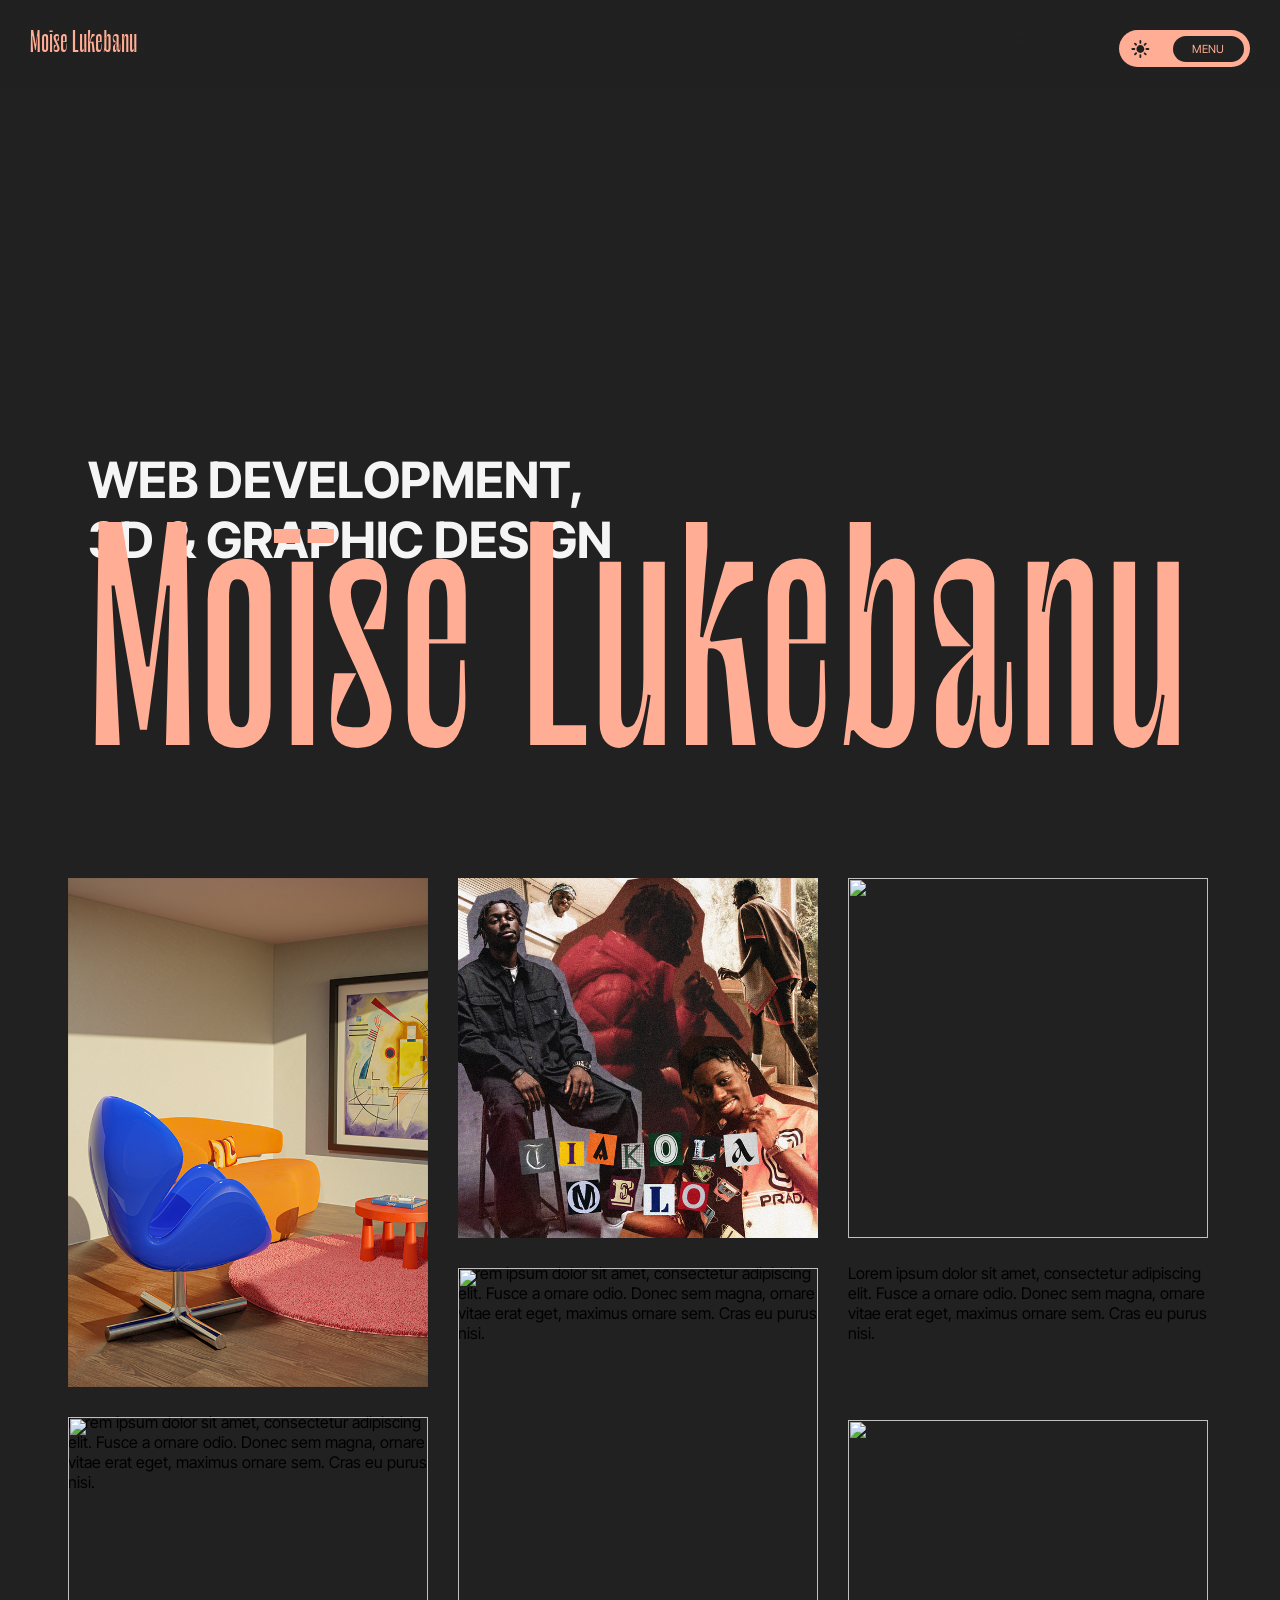
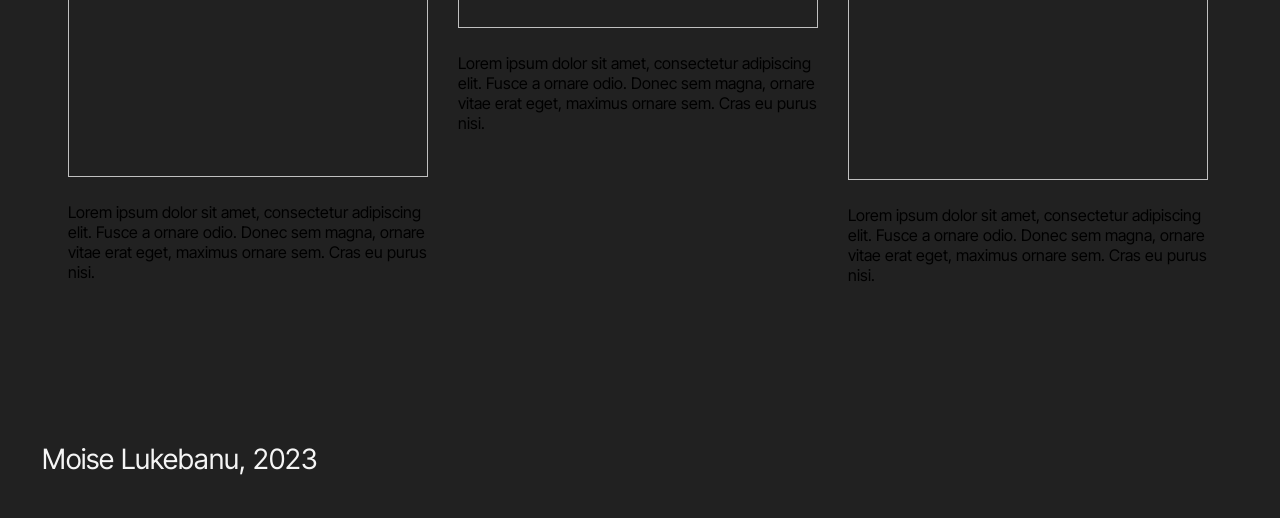
==== index/index.html @ b39771c2 "v0.1.1 file problems" ====
<html !DOCTYPE>
<html>
    <head>
        <meta charset="utf-8">
        <meta name="viewport" content="width=device-width, initial-scale=1.0">
        
        <title> </title>
        
        <link rel="preconnect" href="https://fonts.googleapis.com">
        <link rel="preconnect" href="https://fonts.gstatic.com" crossorigin>
        <link href="https://fonts.googleapis.com/css2?family=Inter+Tight:ital,wght@0,300;0,400;0,500;0,600;0,700;0,800;1,400&display=swap" rel="stylesheet">

        <link rel="stylesheet" href="index.css">
        
    </head>

    <body>
        <div class="compteur-container">
            <div class="compteur-overflow">
                <div class="compteur">100<span class="compteur-pourcent">%</span></div>
            </div>
        <div class="line"></div>
        </div>
        <div class="main">
            <nav class="nav" id="nav">
                <div class="left-nav"> 
                    <div class="name-nav"> Moise Lukebanu </div>
                </div>  
            </nav>
                
            <div class="block-menu">
                <div class="block-menu-top">           
                    <div class="toggle-mode">
                        <svg xmlns="http://www.w3.org/2000/svg" viewBox="0 96 960 960"><path d="M480 776q-83 0-141.5-58.5T280 576q0-83 58.5-141.5T480 376q83 0 141.5 58.5T680 576q0 83-58.5 141.5T480 776ZM70 623q-19.75 0-33.375-13.675Q23 595.649 23 575.825 23 556 36.625 542.5 50.25 529 70 529h100q19.75 0 33.375 13.675Q217 556.351 217 576.175 217 596 203.375 609.5 189.75 623 170 623H70Zm720 0q-19.75 0-33.375-13.675Q743 595.649 743 575.825 743 556 756.625 542.5 770.25 529 790 529h100q19.75 0 33.375 13.675Q937 556.351 937 576.175 937 596 923.375 609.5 909.75 623 890 623H790ZM479.825 313Q460 313 446.5 299.375 433 285.75 433 266V166q0-19.75 13.675-33.375Q460.351 119 480.175 119 500 119 513.5 132.625 527 146.25 527 166v100q0 19.75-13.675 33.375Q499.649 313 479.825 313Zm0 720q-19.825 0-33.325-13.62Q433 1005.75 433 986V886q0-19.75 13.675-33.375Q460.351 839 480.175 839 500 839 513.5 852.625 527 866.25 527 886v100q0 19.75-13.675 33.38-13.676 13.62-33.5 13.62ZM228 391l-57-56q-14-14-13.629-33.603.37-19.604 13.526-34.5 13.896-13.897 33-13.897Q223 253 238 267l57 57q13 14 13 33t-13 32.5Q281 403 261.5 404T228 391Zm494 494-57-57q-13-14-13-32.875T665.5 762q13.5-14 33-14t33.5 14l57 55q14 14 13.629 33.603-.37 19.604-13.526 34.5-13.896 13.897-33 13.897Q737 899 722 885Zm-56-494q-14-14-14-33.5t14-33.5l55-57q14-14 33.603-13.629 19.604.37 34.5 13.526 13.897 13.896 13.897 33Q803 319 789 334l-57 57q-13 13-32.364 13-19.363 0-33.636-13ZM170.897 885.103Q157 871.207 157 852.103 157 833 171 818l57-57q13.8-14 32.4-14 18.6 0 33.209 14Q308 775 308 794.5T294 828l-55 57q-14 14-33.603 13.629-19.604-.37-34.5-13.526Z"/></svg>
                    </div>
                    <button class="menu">MENU</button>                  
                </div>
                    <div class="category">
                        <div class="category-overflow">
                            <div class="category-name first">
                                <svg xmlns="http://www.w3.org/2000/svg" height="48" viewBox="0 96 960 960" width="48"><path d="m599.761 861.978-47.979-47.739 203.935-204.174H75.935v-68.13h679.782L551.782 337.522l47.979-47.74L885.739 576 599.761 861.978Z"/></svg> Works
                            </div>
                        </div>
                        <div class="social">
                            <div class="category-overflow">
                                <div class="category-name second">
                                    <svg xmlns="http://www.w3.org/2000/svg" height="48" viewBox="0 96 960 960" width="48"><path d="m599.761 861.978-47.979-47.739 203.935-204.174H75.935v-68.13h679.782L551.782 337.522l47.979-47.74L885.739 576 599.761 861.978Z"/></svg> moiselkbn@gmail.com
                                </div>
                            </div>

                            <div class="category-overflow">
                                <div class="category-name third">
                                    <svg xmlns="http://www.w3.org/2000/svg" height="48" viewBox="0 96 960 960" width="48"><path d="m599.761 861.978-47.979-47.739 203.935-204.174H75.935v-68.13h679.782L551.782 337.522l47.979-47.74L885.739 576 599.761 861.978Z"/></svg> Instagram
                                </div>
                            </div>

                            <div class="category-overflow">
                                <div class="category-name fourth">
                                    <svg xmlns="http://www.w3.org/2000/svg" height="48" viewBox="0 96 960 960" width="48"><path d="m599.761 861.978-47.979-47.739 203.935-204.174H75.935v-68.13h679.782L551.782 337.522l47.979-47.74L885.739 576 599.761 861.978Z"/></svg> Behance
                                </div>
                            </div>
                        </div>

                        <div class="language">
                            <div class="category-overflow">
                                <div class="category-name fifth">
                                    <svg xmlns="http://www.w3.org/2000/svg" height="48" viewBox="0 96 960 960" width="48"><path d="m599.761 861.978-47.979-47.739 203.935-204.174H75.935v-68.13h679.782L551.782 337.522l47.979-47.74L885.739 576 599.761 861.978Z"/></svg> Français
                                </div>
                            </div>
                        </div>
                    </div> 
            </div>
            <header>
                <h2>web development,<br>3d & graphic design</h2>
                <h1>Moïse Lukebanu</h1>
            </header>

            <div class="work-section">
                <div class="work-column-1">
                    <div class="interieur-section">
                        <div class="work-overflow">
                            <img class="work" src="INTERIEUR_01_FINAL.png">
                        </div>
                        <div class="category-section">
                            <div class="category-work">3D</div>
                        </div>
                        <div class="desc-section" id="desc">
                            <div class="text">
                                Lorem ipsum dolor sit amet, 
                                consectetur adipiscing elit. Fusce a 
                                ornare odio. Donec sem magna, ornare 
                                vitae erat eget, maximus ornare sem. 
                                Cras eu purus nisi.</div>
                        </div>
                        <div class="work-title">Les Interieurs</div>
                    </div>

                    <div class="love-section">
                        <div class="work-overflow">
                            <img class="work" src="LA RENCONTRE.png">
                        </div>
                        <div class="category-section">
                            <div class="category-work">graphic design & 3d</div>
                        </div>
                        <div class="desc-section">
                            <div class="text">
                            Lorem ipsum dolor sit amet, 
                            consectetur adipiscing elit. Fusce a 
                            ornare odio. Donec sem magna, ornare 
                            vitae erat eget, maximus ornare sem. 
                            Cras eu purus nisi.</div>
                        </div>
                        <div class="work-title">L'amour, la Mort</div>
                    </div>
                </div>
                <div class="work-column-2">
                    <div class="melo-section">
                        <div class="work-overflow">
                            <img class="work" src="TIAKOCOVER.jpg">
                        </div>
                        <div class="category-section">
                            <div class="category-work">graphic design</div>
                        </div>
                        <div class="desc-section">
                            <div class="text">
                            Lorem ipsum dolor sit amet, 
                            consectetur adipiscing elit. Fusce a 
                            ornare odio. Donec sem magna, ornare 
                            vitae erat eget, maximus ornare sem. 
                            Cras eu purus nisi.</div>
                        </div>
                        <div class="work-title">Tiakola</div>
                    </div>

                    <div class="porsche-section">
                        <div class="work-overflow">
                            <img class="work" src="porsche.png">
                        </div>
                        <div class="category-section">
                            <div class="category-work">graphic design & 3d</div>
                        </div>
                        <div class="desc-section">
                            <div class="text">
                            Lorem ipsum dolor sit amet, 
                            consectetur adipiscing elit. Fusce a 
                            ornare odio. Donec sem magna, ornare 
                            vitae erat eget, maximus ornare sem. 
                            Cras eu purus nisi.</div>
                        </div>
                        <div class="work-title">Porsche 911</div>
                    </div>
                </div>
                <div class="work-column-3">
                    <div class="stamina-section">
                        <div class="work-overflow">
                            <img class="work" src="stamina.png">
                        </div>
                        <div class="category-section">
                            <div class="category-work">graphic design & 3d</div>
                        </div>
                        <div class="desc-section">
                            <div class="text">
                            Lorem ipsum dolor sit amet, 
                            consectetur adipiscing elit. Fusce a 
                            ornare odio. Donec sem magna, ornare 
                            vitae erat eget, maximus ornare sem. 
                            Cras eu purus nisi.</div>
                        </div>
                        <div class="work-title">Stamina</div>
                    </div>

                    <div class="breakfast-section">
                        <div class="work-overflow">
                            <img class="work" src="the-breakfast.gif">
                        </div>
                        <div class="category-section">
                            <div class="category-work">2D animation</div>
                        </div>
                        <div class="desc-section">
                            <div class="text">
                            Lorem ipsum dolor sit amet, 
                            consectetur adipiscing elit. Fusce a 
                            ornare odio. Donec sem magna, ornare 
                            vitae erat eget, maximus ornare sem. 
                            Cras eu purus nisi.</div>
                        </div>
                        <div class="work-title">The Breakfast</div>
                    </div>
                </div>
            </div>

            <div class="name">Moise Lukebanu, 2023</div>
            
        </div>  
        <script src="index.js"></script>
    </body>
</html>
---- index/index.css ----
@font-face {
    font-family: "Le Murmure";
    src: url(/le-murmure.ttf);
}

/* COULEURS

ROSE: #FFAD94
NOIR-GRIS: #212121
BLANC: #F5F5F5 */

/* INTER TIGHT
	font-family: 'Inter Tight', sans-serif; */

img.work {
    width: 29.167vw;
    transition: .3s}

.interieur-section, .melo-section, .stamina-section, .love-section, .porsche-section, .breakfast-section {width: 560px}

body {
    background-color: #212121;
    margin: 0;
    padding: 0;
    font-family: 'Inter Tight', sans-serif;}

.main {
    position: absolute;
    top: 0px;
    left: 0px;
    z-index: 1;

}

.compteur-container {
    height: 100vh;
    width: 100vw;
    position: absolute;
    background-color: #212121;
    top: -100vh; /* PARAMETRE POUR MONTER LE COMPTEUR */
    z-index: 2;
    display:none
}
.compteur {
    font-size: 200px;
    color: #FFAD94;
    font-family: "Le Murmure";
    position: relative;
    top: 20px
}

.compteur-pourcent {font-size: 100px}

.line {
    left: 0px;
    height: 25px;
    background-color: #FFAD94;
    width: 100vw;
    position: absolute;
    top: calc( 100vh - 25px)
}

.compteur-overflow {
    height: 240px;
    overflow:hidden;
    position: absolute;
    left: 1640px;
    top: 780px
}

nav {
    width: calc(100vw - 60px);
    padding: 30px;
    position: fixed;
    background: linear-gradient(180deg, rgba(33,33,33,1) 0%, rgba(255,255,255,0) 100%);
    display: flex;
    justify-content: space-between;
    z-index: 1;}



.name-nav {
    color:#FFAD94;
    font-family: "Le Murmure";
    font-size: 2.083vw
}

.menu {
    font-size: 16px;
    width: 5.729vw;
    height: 40px;
    border: none;
    border-radius: 32px;
    padding: 10px 30px;
    background-color: #212121;
    color: #FFAD94}

.toggle-mode svg {
    width: 32px;
    height: 32px;
    fill: #212121;
    transition: fill .2s}

.block-menu.active {
    width: 25vw;
    height: 16.875vw;
    background-color: #FFAD94;
    position: fixed;
    left: calc(100vw - 25vw - 30px);
    top: 30px;


}

.block-menu {
    width: 11.458vw;
    height: 64px;
    border-radius: 22px;
    left: calc(100vw - 30px - 11.458vw);
    top: 30px;
    background-color: #FFAD94;
    position: fixed;
    transition : .5s cubic-bezier(0.69, 0, 0.25, 1);
    z-index: 2
}
.block-menu-top{
    padding: 12px;
    float:right;
    display: flex;
    width: 185px;
    justify-content: space-between;
    align-items: center;
}

.category {
    font-size: 1.771vw;
    padding: 40px 40px 40px 30px;
    width: 22.396vw;
    z-index: 2;
    width: 0
}

.category.active {width:22.396vw}

.desc-section {display: none}

.category-name.active {
    display: flex;
    align-items: center;
    position: relative;
    left: -40px;
    transform: translateY(-40px);
}

.desc-section {display: contents; height: 200px}
.category-name {
    position:relative;
    transition: transform .8s cubic-bezier(0.215, 0.61, 0.355, 1) .5s;
    top: 40px
    }

.category-name svg {
    width: 32px;
    height: 32px;
    margin-right: 20px
}

.social {
    margin: 20px 0
}

.category-overflow {overflow:hidden}

.toggle-mode svg:hover {fill: #F5F5F5}

.category-name:hover {
    left: 40px;
    transition: .5s cubic-bezier(0.215, 0.61, 0.355, 1) 0s;
}

h2 {
    font-size: 4.167vw;
    text-transform: uppercase;
    color:#F5F5F5;
    margin: 0px
}

h1 {
    font-size: 22.65vw;
    font-family: "Le Murmure";
    margin: 0px;
    position: relative;
    top: -55px;
    color:#FFAD94;
    z-index: 1
}

header {
    margin: calc(100vh - 710px) 88px 0px;
    display: flex;
    flex-direction: column;
    z-index: 0;
    position: relative}

.work-section {
    display: grid;
    grid-template-columns: repeat(3, 29.167vw);
    grid-column-gap: 36px;
    grid-row-gap: 36px;
    width: 91.406vw;
    margin:auto auto 50px auto

}

.interieur-section, .melo-section, .stamina-section, .love-section, .porsche-section, .breakfast-section {
    margin-bottom: 36px;

}

.interieur-section, .porsche-section {height: 41.250vw }
.melo-section {height: 29.167vw}
.stamina-section {height: 41.563vw}
.love-section {height: 44.115vw}
.breakfast-section {height: 16.406vw}

.category-section.hover {
    position: relative;
    top : -130px;
    left: 30px;
    padding: 4px 16px;
    width: fit-content;
    background-color: #F5F5F5;
    border-radius: 32px;
    opacity: 1

}

.category-section {
    opacity: 0;
    transition: .3s;
    position: relative;
    top : -130px;
    left: 30px;
    padding: 4px 16px;
    width: fit-content;
    background-color: #F5F5F5;
    border-radius: 32px;
}

.category-work {
    font-size: 14px;
    text-transform: uppercase;
    font-weight: 600
}

.work-title {
    font-size: 82px;
    font-family: "Le Murmure";
    color: #FFAD94;;
    position: relative;
    top: -141px;
    left: 30px;
    opacity: 0;
    transition: .3s
}

.work-title.hover {
    opacity: 1
}

.work-overflow {
    overflow:hidden;
    width: 29.167vw}

img.work.hover {
    filter: brightness(50%);
    transform: scale(1.02);}

button.cta {
    margin-top: 267px;
    margin: auto
}

.name {
    font-size: 28px;
    margin: 42px;
    color:#F5F5F5
}
@media screen and (min-width: 1280px) and (max-width: 1365px){

    h1 {font-size: 275px}

    h2 {font-size: 50px}

    header {margin: calc(100vh - 450px) 88px 0px;}

    img.work {width: 360px}

    .work-overflow {width: 360px}

    .interieur-section, .melo-section, .stamina-section, .love-section, .porsche-section, .breakfast-section{
        width: 360px;
        margin-bottom: 30px
    }

    .work-column-1, .work-column-2, .work-column-3 {width: 360px}

    .work-section {
        grid-template-columns: repeat(3, 360px);
        grid-column-gap: 30px;
        width: 1142px}

    .interieur-section, .porsche-section {height: 509.275px }
    .melo-section {height: 360px}
    .stamina-section {height: 512.4px}
    .love-section {height: 545.035px}
    .breakfast-section {height: 202.4px}

    .block-menu {
        width: 131.175px;
        height: 2.928vw;
        left: calc(100vw - 10.249vw - 30px);
    }
    .block-menu-top {
        width: calc(10.249vw - 18px);
        height: 2.928vw;
        padding: 0px 6px 0px 12px
    }

    button.menu {
        height: 2.050vw;
        padding: 0;
        width: 5.564vw;
        font-family: 'Inter Tight', sans-serif;
        font-size: 0.878vw
    }

    .toggle-mode svg {
        width: 1.464vw
    }

    .block-menu.active {height: 20.313vw}

    .category {padding: 50px 20px 30px 30px}

    .social {
        margin: 15px 0;
    }

    .category-name:hover {
        left: 10px;}

    .category-name svg {
        width: 20px
    }
}

@media screen and (min-width: 1366px) and (max-width: 1919px){

    .block-menu {
        width: 10.249vw;
        height: 2.928vw;
        left: calc(100vw - 10.249vw - 30px);
    }
    .block-menu-top {
        width: calc(10.249vw - 18px);
        height: 2.928vw;
        padding: 0px 6px 0px 12px
    }

    button.menu {
        height: 2.050vw;
        padding: 0;
        width: 5.564vw;
        font-family: 'Inter Tight', sans-serif;
        font-size: 0.878vw
    }

    .toggle-mode svg {
        width: 1.464vw
    }

    .work-section {
        grid-template-columns: repeat(3, 27.818vw);
        grid-column-gap: 2.196vw;
        width: 87.921vw}

    .interieur-section, .melo-section, .stamina-section, .love-section, .porsche-section, .breakfast-section {
        width: 27.818vw;
        margin-bottom: 2.196vw
    }

    .work-overflow {width: 27.818vw}

    img.work {width: 27.818vw}

    .interieur-section, .porsche-section {height: 39.354vw }
    .melo-section {height: 27.818vw}
    .stamina-section {height: 39.590vw}
    .love-section {height: 42.116vw}
    .breakfast-section {height: 15.643vw}

    h2 {font-size: 4.026vw}

    h1 {font-size: 21.669vw}

    header {
        margin-top: 41.015625vh;
        height: 35.871vw;
        margin-top: calc(100vh - 35.139vw)}

    .work-title {
        font-size: 4.026vw;
        top: -100px;
        left: 25px}

    .category-work {font-size: 10px}

    .category-section.hover, .category-section {
        padding: 2px 8px;
        top: -95px;
        left: 25px}

    .block-menu.active {
        width: 26.354vw;
        height: 19.107vw;
        left: calc(100vw - 26.354vw - 30px);
    }
    
    .category {
        
        padding: 3.660vw 2.196vw 2vw 1.830vw;
        font-size: 1.903vw;

    }

    .social {margin: 0.878vw 0}

    .category-name svg {
        width: 1.611vw
    }

    .category-name:hover {left: 10px}
}

@media screen and (min-width: 300px) and (max-width: 400px) {
    
    .name-nav {font-size: 25px}

    nav {
        height: 85px;
        padding: 12px;
        width: calc(100vw - 24px)
    }

    .block-menu {
        height: 32px;
        width: 120px;
        left: calc(100vw - 16px - 120px);
        top: 16px
    }

    .block-menu-top{
        height: calc(32px - 8px);
        width: calc(120px - 16px);
        left: calc(100vw - 16px - 120px);
        top: 16px;
        padding: 4px 4px 4px 12px
    }

    .toggle-mode svg {width: 15px}

    button.menu {
        padding: 0;
        width: 65px;
        height: 25px;
        font-size: 12px}

    h1 {
        font-size: 77px;
        width: 310px;
        top: 0}

    img.work {width: 300px}

    .work-title {
        opacity: 1;
        font-size: 85px;
        width: 300px;
        height: 100px;
        position: static
        }

    .interieur-section, .melo-section, .stamina-section, .love-section, .porsche-section, .breakfast-section {
        width: 300px;
        height: auto;
        margin-bottom: 0px}

    .work-column-1, .work-column-2, .work-column-3 {
        height: 685px;
        position: absolute;
        width: 300px;
        bottom: 30px;
        left: 50%;
        transform: translate(-50%)}

    header {
        margin: calc(100vh - 130px - 15px) 40px 20px 40px;
        width: 310px;}

    h2 {
        width: 200px;
        position: relative;
        top: 10px}

    .name {display:none}

    .work-overflow {
        width: 300px;
        overflow:visible;
        height: 440px}

    .desc-section, #desc {
        font-size: 18px;
        display:contents;
        padding-top: 19px;
    }

    .category-section {
        opacity: 1
    }

    .work-section {height: 100vh; width: 100vw; margin: 0; display: block}

    .category-section {display:none}

    .interieur-section, .melo-section, .stamina-section, .love-section, .interieur-section, .porsche-section {
        display: flex;
        flex-direction: column;
    }

    .melo-section img.work {
        position: relative;
        top: 126px
}

    .text {height: 150px}

    .love-section {position: relative; top: -690px}

    .love-section .work-title {
        font-size: 74px;
        position: relative;
        top: 12px;
        left: 0px}

    .breakfast-section {
        position: relative;

        }
    .love-section img.work {
        position: relative;
        top: -30px
}

    .breakfast-section, .porsche-section {
        position: relative;
        top: -690px
    }

    .breakfast-section .work-title {font-size: 80px}

    .breakfast-section img.work {
        position: relative;
        top: 256px
    }

    .porsche-section img.work {
        position: relative;

    }

    .porsche-section .work-title {
        font-size: 90px;
        text-align: center;
        position: relative;
        top: -5px;
        left: 0px
    }


}
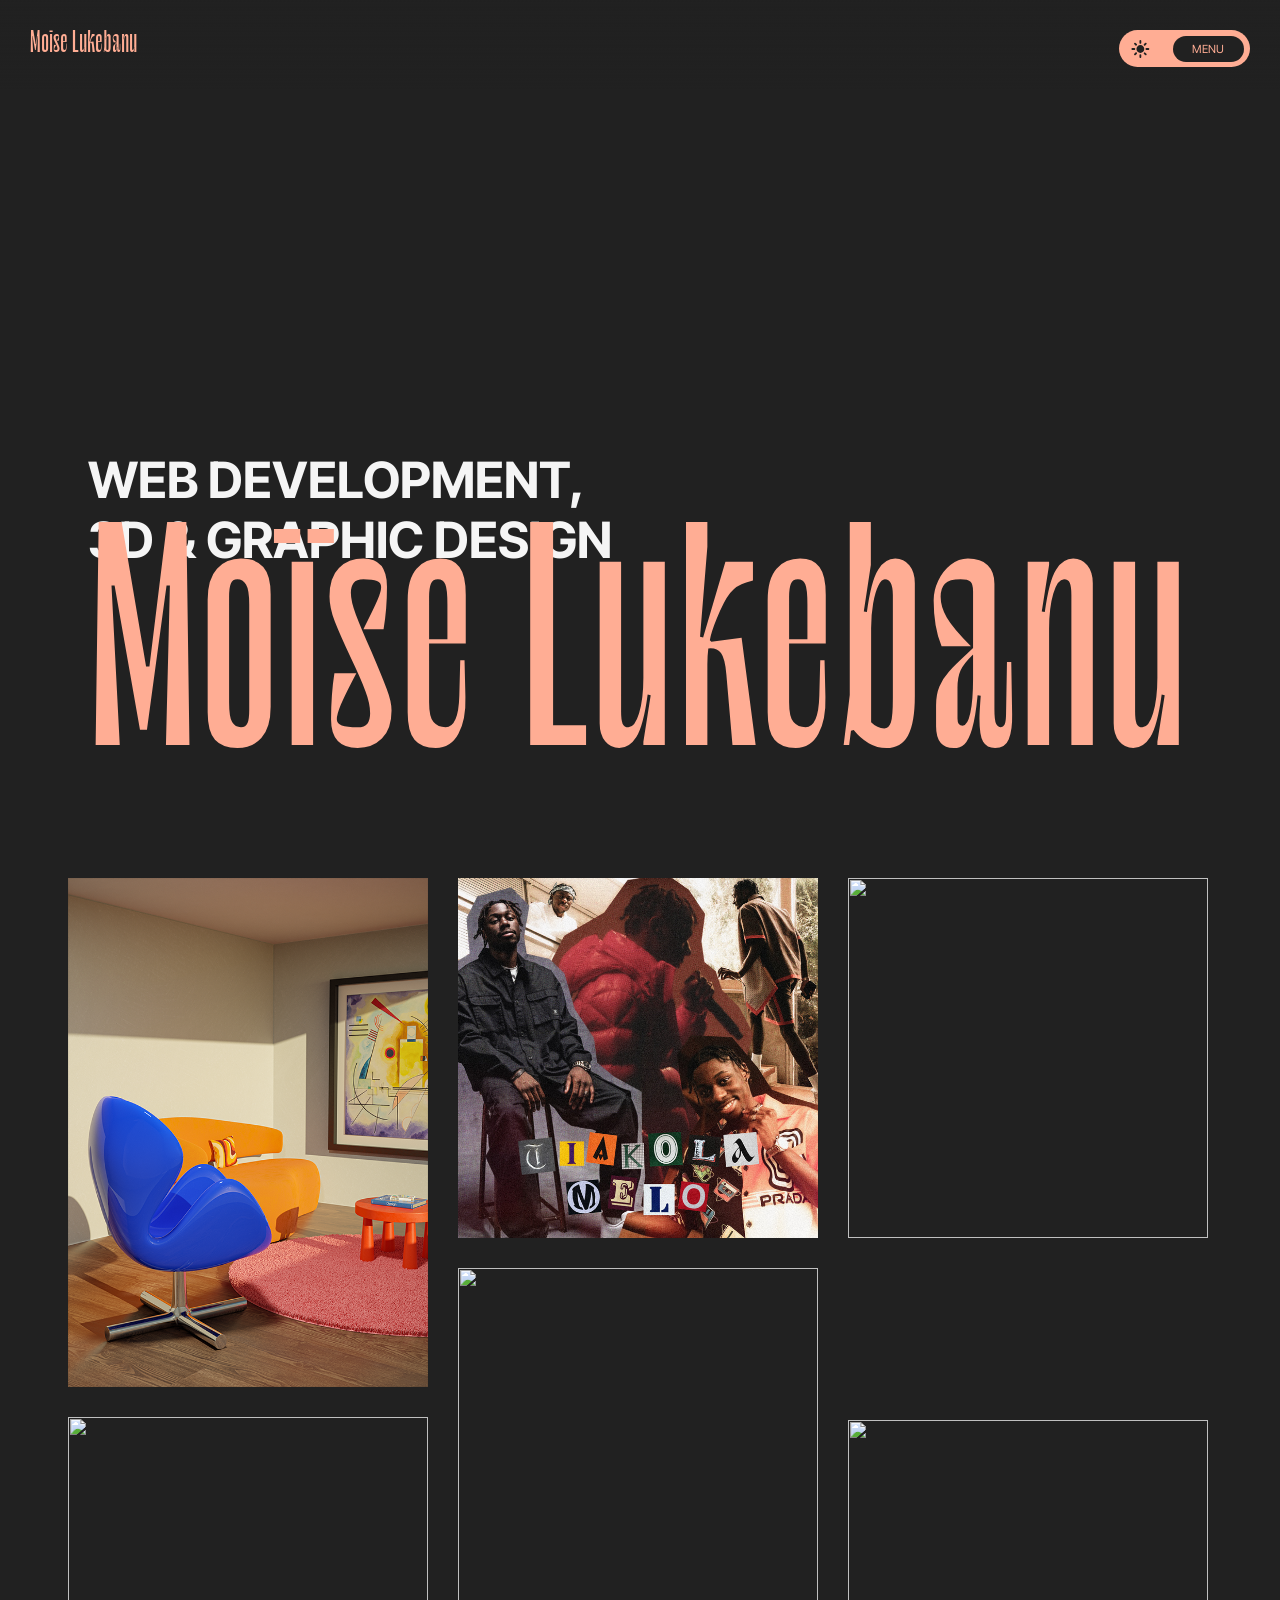
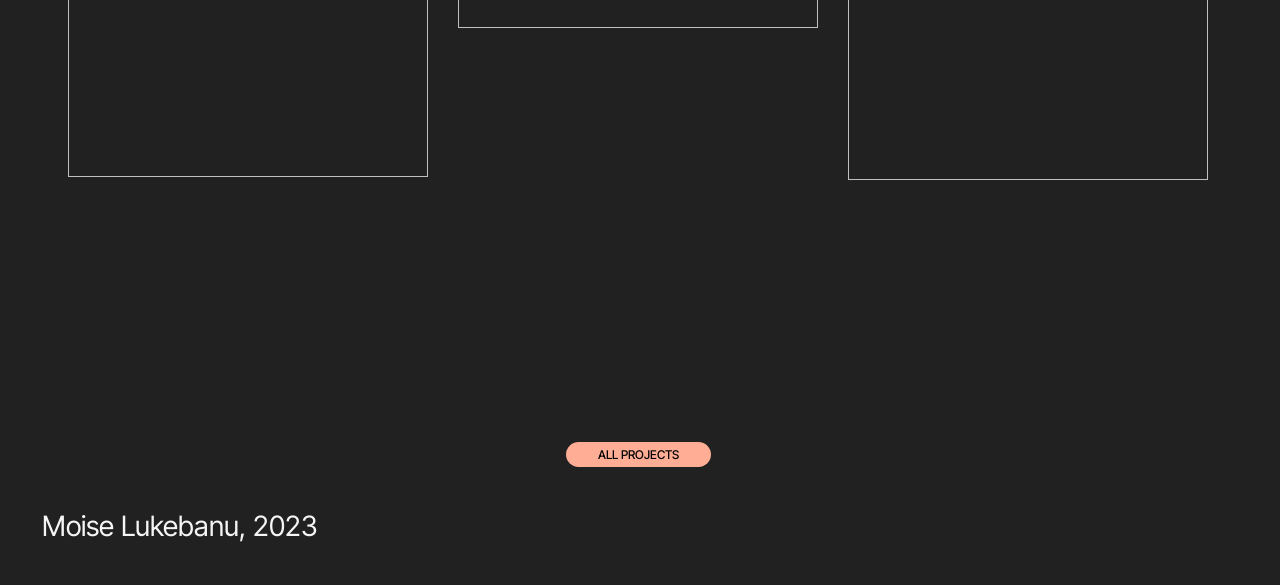
==== commit 6c693591: "v0.1.4 finish first phone device" ====
--- a/index/index.html
+++ b/index/index.html
@@ -85,14 +85,8 @@
                             <div class="category-work">3D</div>
                         </div>
                         <div class="desc-section" id="desc">
-                            <div class="text">
-                                Lorem ipsum dolor sit amet, 
-                                consectetur adipiscing elit. Fusce a 
-                                ornare odio. Donec sem magna, ornare 
-                                vitae erat eget, maximus ornare sem. 
-                                Cras eu purus nisi.</div>
-                        </div>
                         <div class="work-title">Les Interieurs</div>
+                    </div>
                     </div>
 
                     <div class="love-section">
@@ -101,14 +95,6 @@
                         </div>
                         <div class="category-section">
                             <div class="category-work">graphic design & 3d</div>
-                        </div>
-                        <div class="desc-section">
-                            <div class="text">
-                            Lorem ipsum dolor sit amet, 
-                            consectetur adipiscing elit. Fusce a 
-                            ornare odio. Donec sem magna, ornare 
-                            vitae erat eget, maximus ornare sem. 
-                            Cras eu purus nisi.</div>
                         </div>
                         <div class="work-title">L'amour, la Mort</div>
                     </div>
@@ -121,14 +107,6 @@
                         <div class="category-section">
                             <div class="category-work">graphic design</div>
                         </div>
-                        <div class="desc-section">
-                            <div class="text">
-                            Lorem ipsum dolor sit amet, 
-                            consectetur adipiscing elit. Fusce a 
-                            ornare odio. Donec sem magna, ornare 
-                            vitae erat eget, maximus ornare sem. 
-                            Cras eu purus nisi.</div>
-                        </div>
                         <div class="work-title">Tiakola</div>
                     </div>
 
@@ -138,14 +116,6 @@
                         </div>
                         <div class="category-section">
                             <div class="category-work">graphic design & 3d</div>
-                        </div>
-                        <div class="desc-section">
-                            <div class="text">
-                            Lorem ipsum dolor sit amet, 
-                            consectetur adipiscing elit. Fusce a 
-                            ornare odio. Donec sem magna, ornare 
-                            vitae erat eget, maximus ornare sem. 
-                            Cras eu purus nisi.</div>
                         </div>
                         <div class="work-title">Porsche 911</div>
                     </div>
@@ -158,14 +128,6 @@
                         <div class="category-section">
                             <div class="category-work">graphic design & 3d</div>
                         </div>
-                        <div class="desc-section">
-                            <div class="text">
-                            Lorem ipsum dolor sit amet, 
-                            consectetur adipiscing elit. Fusce a 
-                            ornare odio. Donec sem magna, ornare 
-                            vitae erat eget, maximus ornare sem. 
-                            Cras eu purus nisi.</div>
-                        </div>
                         <div class="work-title">Stamina</div>
                     </div>
 
@@ -176,18 +138,12 @@
                         <div class="category-section">
                             <div class="category-work">2D animation</div>
                         </div>
-                        <div class="desc-section">
-                            <div class="text">
-                            Lorem ipsum dolor sit amet, 
-                            consectetur adipiscing elit. Fusce a 
-                            ornare odio. Donec sem magna, ornare 
-                            vitae erat eget, maximus ornare sem. 
-                            Cras eu purus nisi.</div>
-                        </div>
                         <div class="work-title">The Breakfast</div>
                     </div>
                 </div>
             </div>
+
+            <button class="more">All Projects</button>
 
             <div class="name">Moise Lukebanu, 2023</div>
             
--- a/index/index.css
+++ b/index/index.css
@@ -1,6 +1,6 @@
 @font-face {
     font-family: "Le Murmure";
-    src: url(/le-murmure.ttf);
+    src: url(../index/le-murmure.ttf);
 }
 
 /* COULEURS
@@ -132,6 +132,22 @@
     align-items: center;
 }
 
+button.more {
+    text-transform: uppercase;
+    font-family: "Inter Tight";
+    font-weight: 500;
+    font-size: 12px;
+    padding: 5px 32px;
+    margin: 0px;
+    border: 0;
+    border-radius: 32px;
+    background-color: #FFAD94;
+    margin-left: auto;
+    margin-right: auto;
+    display: flex;
+    justify-content: center
+}
+
 .category {
     font-size: 1.771vw;
     padding: 40px 40px 40px 30px;
@@ -443,150 +459,123 @@
     .category-name:hover {left: 10px}
 }
 
-@media screen and (min-width: 300px) and (max-width: 400px) {
+@media screen and (min-width: 300px) and (max-width: 500px) {
     
-    .name-nav {font-size: 25px}
+    .name-nav {font-size: 6.410vw}
 
     nav {
-        height: 85px;
-        padding: 12px;
-        width: calc(100vw - 24px)
+        height: 8.974vw;
+        padding: 3.077vw;
+        width: calc(100vw - 6.154vw);
+        align-items: flex-end
     }
 
     .block-menu {
-        height: 32px;
-        width: 120px;
-        left: calc(100vw - 16px - 120px);
-        top: 16px
+        height: 8.205vw;
+        width: 30.769vw;
+        left: calc(100vw - 4.103vw - 30.769vw);
+        top: 4.103vw
     }
 
     .block-menu-top{
-        height: calc(32px - 8px);
-        width: calc(120px - 16px);
-        left: calc(100vw - 16px - 120px);
-        top: 16px;
-        padding: 4px 4px 4px 12px
-    }
-
-    .toggle-mode svg {width: 15px}
+        height: calc(8.205vw - 2.051vw);
+        width: calc(30.769vw - 4.103vw);
+        left: calc(100vw - 4.103vw - 30.769vw);
+        top: 4.103vw;
+        padding: 1.026vw 1.026vw 1.026vw 3.077vw
+    }
+
+    .toggle-mode svg {width: 3.846vw}
 
     button.menu {
         padding: 0;
-        width: 65px;
-        height: 25px;
-        font-size: 12px}
+        width: 16.667vw;
+        height: 6.410vw;
+        font-size: 3.077vw}
 
     h1 {
-        font-size: 77px;
-        width: 310px;
+        font-size: 19.744vw;
+        width: 79.487vw;
         top: 0}
-
-    img.work {width: 300px}
 
     .work-title {
         opacity: 1;
-        font-size: 85px;
-        width: 300px;
-        height: 100px;
+        font-size: 75px;
+        width:76.923vw;
+        height: auto;
         position: static
         }
 
-    .interieur-section, .melo-section, .stamina-section, .love-section, .porsche-section, .breakfast-section {
+    header {
+        margin: calc(100vh - 33.333vw - 3.846vw) calc((100vw - 79.487vw)/2) 5.128vw calc((100vw - 79.487vw)/2);
+        width: 79.487vw;}
+
+    .block-menu.active {
+        width: calc(100vw - 8.205vw);
+        height: 61.538vw;
+        left: calc(100vw - (100vw - 8.205vw) - 4.103vw);
+        top: 4.103vw;
+        border-radius: 4.103vw
+    }
+
+    .category.active {
+        width: calc(100vw - 8.205vw - 10.256vw);
+        padding: 10.128vw 5.128vw 5.128vw 5.128vw;
+    }
+
+    .category-name {
+        font-size: 5.641vw;
+    }
+
+    .social {margin: 2.564vw 0}
+
+    .left-nav {
+        overflow: hidden
+    }
+    
+    .name-nav {transition: transform .5s ease-in-out}
+    
+    .name-nav.active {
+        transform: translateY(-7.692vw)
+    }
+
+    .work-column-1, .work-column-2, .work-column-3 {
+        width: 300px;
+        display: grid;
+        grid-template-columns: repeat(1, 300px);
+        row-gap: 30px;
+        margin-bottom: 0px
+
+      }
+
+    .interieur-section, .melo-section, .stamina-section, .love-section, .porsche-section, .breakfast-section{
         width: 300px;
         height: auto;
-        margin-bottom: 0px}
-
-    .work-column-1, .work-column-2, .work-column-3 {
-        height: 685px;
-        position: absolute;
+        margin-bottom: 0px
+
+    }
+
+    .name {
+        display:flex;
+        font-size: 10px;
+        position: relative;
+        margin: 30px 10px 10px 10px}
+
+    .work-overflow {overflow: visible;}
+
+    img.work {width: 300px}
+
+    .work-section {
+        grid-template-columns: repeat(1, 300px);
         width: 300px;
-        bottom: 30px;
-        left: 50%;
-        transform: translate(-50%)}
-
-    header {
-        margin: calc(100vh - 130px - 15px) 40px 20px 40px;
-        width: 310px;}
-
-    h2 {
-        width: 200px;
-        position: relative;
-        top: 10px}
-
-    .name {display:none}
-
-    .work-overflow {
-        width: 300px;
-        overflow:visible;
-        height: 440px}
-
-    .desc-section, #desc {
-        font-size: 18px;
-        display:contents;
-        padding-top: 19px;
-    }
-
-    .category-section {
-        opacity: 1
-    }
-
-    .work-section {height: 100vh; width: 100vw; margin: 0; display: block}
-
-    .category-section {display:none}
-
-    .interieur-section, .melo-section, .stamina-section, .love-section, .interieur-section, .porsche-section {
-        display: flex;
-        flex-direction: column;
-    }
-
-    .melo-section img.work {
-        position: relative;
-        top: 126px
-}
-
-    .text {height: 150px}
-
-    .love-section {position: relative; top: -690px}
-
-    .love-section .work-title {
-        font-size: 74px;
-        position: relative;
-        top: 12px;
-        left: 0px}
-
-    .breakfast-section {
-        position: relative;
-
-        }
-    .love-section img.work {
-        position: relative;
-        top: -30px
-}
-
-    .breakfast-section, .porsche-section {
-        position: relative;
-        top: -690px
-    }
-
-    .breakfast-section .work-title {font-size: 80px}
-
-    .breakfast-section img.work {
-        position: relative;
-        top: 256px
-    }
-
-    .porsche-section img.work {
-        position: relative;
-
-    }
-
-    .porsche-section .work-title {
-        font-size: 90px;
-        text-align: center;
-        position: relative;
-        top: -5px;
-        left: 0px
-    }
-
-
-}+        margin-top: 50px;
+        row-gap: 30px;
+        margin-bottom: 30px
+    }
+
+    .category-section{display: none}
+
+    .work-title {
+        display: none
+    }
+}
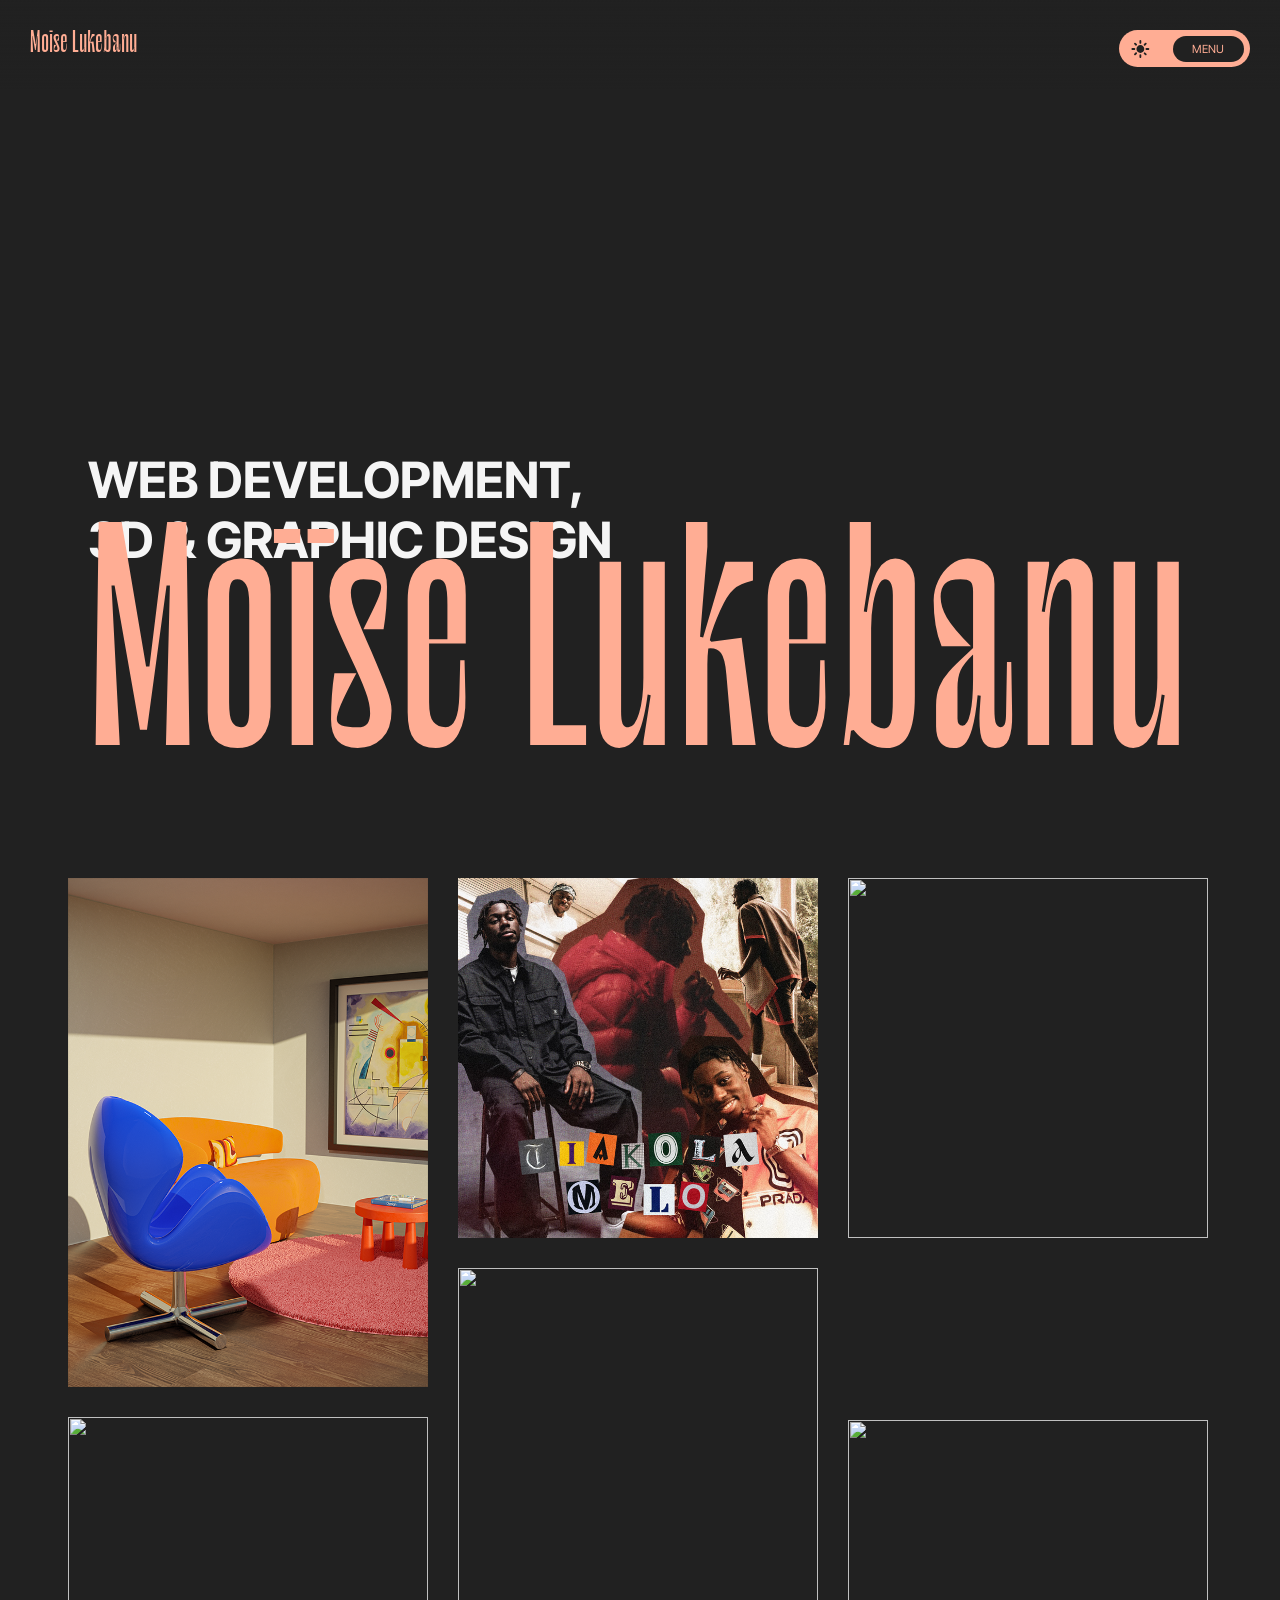
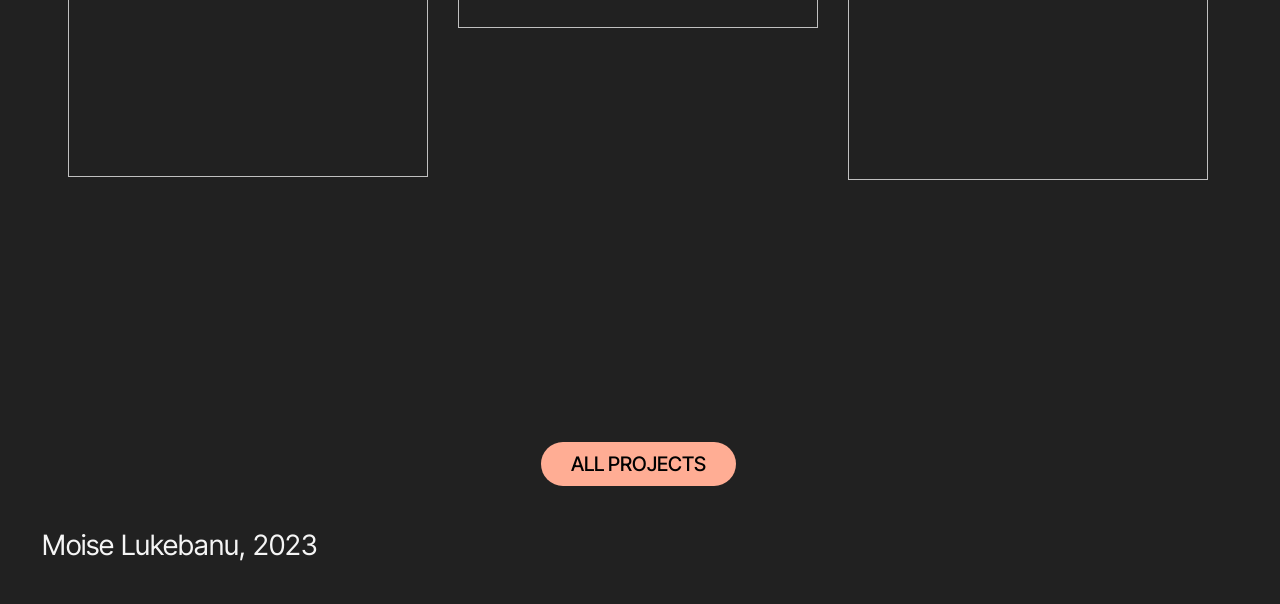
==== commit 96e651a4: "v0.3 custom cursor" ====
--- a/index/index.html
+++ b/index/index.html
@@ -146,7 +146,7 @@
             <button class="more">All Projects</button>
 
             <div class="name">Moise Lukebanu, 2023</div>
-            
+            <div id="custom-cursor"></div>
         </div>  
         <script src="index.js"></script>
     </body>
--- a/index/index.css
+++ b/index/index.css
@@ -22,7 +22,9 @@
     background-color: #212121;
     margin: 0;
     padding: 0;
-    font-family: 'Inter Tight', sans-serif;}
+    font-family: 'Inter Tight', sans-serif;
+    transition: background-color .2s;
+    cursor: none;}
 
 .main {
     position: absolute;
@@ -75,14 +77,14 @@
     background: linear-gradient(180deg, rgba(33,33,33,1) 0%, rgba(255,255,255,0) 100%);
     display: flex;
     justify-content: space-between;
-    z-index: 1;}
-
-
+    z-index: 1;
+    transition: .2s ;}
 
 .name-nav {
     color:#FFAD94;
     font-family: "Le Murmure";
-    font-size: 2.083vw
+    font-size: 2.083vw;
+    transition: color .2s
 }
 
 .menu {
@@ -93,7 +95,8 @@
     border-radius: 32px;
     padding: 10px 30px;
     background-color: #212121;
-    color: #FFAD94}
+    color: #FFAD94;
+    transition: color .2s}
 
 .toggle-mode svg {
     width: 32px;
@@ -120,8 +123,9 @@
     top: 30px;
     background-color: #FFAD94;
     position: fixed;
-    transition : .5s cubic-bezier(0.69, 0, 0.25, 1);
-    z-index: 2
+    transition: background-color .2s, left .5s cubic-bezier(0.69, 0, 0.25, 1), top .5s cubic-bezier(0.69, 0, 0.25, 1), width .5s cubic-bezier(0.69, 0, 0.25, 1), height .5s cubic-bezier(0.69, 0, 0.25, 1);
+    z-index: 2;
+
 }
 .block-menu-top{
     padding: 12px;
@@ -136,16 +140,17 @@
     text-transform: uppercase;
     font-family: "Inter Tight";
     font-weight: 500;
-    font-size: 12px;
-    padding: 5px 32px;
+    font-size: 3.200vw;
+    padding: 1.333vw 8.533vw;
     margin: 0px;
     border: 0;
-    border-radius: 32px;
+    border-radius: 8.533vw;
     background-color: #FFAD94;
     margin-left: auto;
     margin-right: auto;
     display: flex;
-    justify-content: center
+    justify-content: center;
+    cursor: none
 }
 
 .category {
@@ -198,7 +203,12 @@
     font-size: 4.167vw;
     text-transform: uppercase;
     color:#F5F5F5;
-    margin: 0px
+    margin: 0px;
+    transition: color .2s
+}
+
+h2.light {
+    color:#212121
 }
 
 h1 {
@@ -208,8 +218,11 @@
     position: relative;
     top: -55px;
     color:#FFAD94;
-    z-index: 1
-}
+    z-index: 1;
+    transition: color .2s
+}
+
+h1.light {color:#FF9001}
 
 header {
     margin: calc(100vh - 710px) 88px 0px;
@@ -230,7 +243,6 @@
 
 .interieur-section, .melo-section, .stamina-section, .love-section, .porsche-section, .breakfast-section {
     margin-bottom: 36px;
-
 }
 
 .interieur-section, .porsche-section {height: 41.250vw }
@@ -251,6 +263,7 @@
 
 }
 
+button.menu {cursor: none}
 .category-section {
     opacity: 0;
     transition: .3s;
@@ -277,7 +290,13 @@
     top: -141px;
     left: 30px;
     opacity: 0;
-    transition: .3s
+    transition: opacity .3s;
+    transition: color .2s
+}
+
+.work-title.light {
+    color:#FF9001;
+
 }
 
 .work-title.hover {
@@ -302,7 +321,26 @@
     margin: 42px;
     color:#F5F5F5
 }
-@media screen and (min-width: 1280px) and (max-width: 1365px){
+
+.name.light {
+    color: #212121;
+    transition: color .2s
+}
+
+#custom-cursor {
+    width: 10px;
+    height: 10px;
+    background-color: white;
+    border-radius: 32px;
+    pointer-events: none;
+    z-index: 9999;
+    position: fixed;
+    transition: transform .3s, background-color .2s;
+}
+
+#custom-cursor.light {background-color: #212121}
+
+@media screen and (min-width: 1024px) and (max-width: 1365px){
 
     h1 {font-size: 275px}
 
@@ -369,6 +407,15 @@
     .category-name svg {
         width: 20px
     }
+
+    button.more {
+        font-size: 20px;
+        padding: 10px 30px
+    }
+
+    .work-title {
+        font-size: 5.859vw
+    }
 }
 
 @media screen and (min-width: 1366px) and (max-width: 1919px){
@@ -456,10 +503,17 @@
         width: 1.611vw
     }
 
-    .category-name:hover {left: 10px}
-}
-
-@media screen and (min-width: 300px) and (max-width: 500px) {
+    .category-name:hover {left: 0.651vw}
+
+    button.more {
+        font-size: 1.302vw;
+        padding: 0.651vw 1.953vw
+    }
+
+    .name {font-size: 1.302vw}
+}
+
+@media screen and (min-width: 300px) and (max-width: 768px) {
     
     .name-nav {font-size: 6.410vw}
 
@@ -500,7 +554,7 @@
 
     .work-title {
         opacity: 1;
-        font-size: 75px;
+        font-size: 20vw;
         width:76.923vw;
         height: auto;
         position: static
@@ -512,7 +566,7 @@
 
     .block-menu.active {
         width: calc(100vw - 8.205vw);
-        height: 61.538vw;
+        height: 64vw;
         left: calc(100vw - (100vw - 8.205vw) - 4.103vw);
         top: 4.103vw;
         border-radius: 4.103vw
@@ -540,16 +594,16 @@
     }
 
     .work-column-1, .work-column-2, .work-column-3 {
-        width: 300px;
+        width: 80vw;
         display: grid;
-        grid-template-columns: repeat(1, 300px);
-        row-gap: 30px;
+        grid-template-columns: repeat(1, 80vw);
+        row-gap: 8vw;
         margin-bottom: 0px
 
       }
 
     .interieur-section, .melo-section, .stamina-section, .love-section, .porsche-section, .breakfast-section{
-        width: 300px;
+        width: 80vw;
         height: auto;
         margin-bottom: 0px
 
@@ -557,20 +611,20 @@
 
     .name {
         display:flex;
-        font-size: 10px;
+        font-size: 2.667vw;
         position: relative;
-        margin: 30px 10px 10px 10px}
+        margin: 8vw 2.667vw 2.667vw 2.667vw}
 
     .work-overflow {overflow: visible;}
 
-    img.work {width: 300px}
+    img.work {width: 80vw}
 
     .work-section {
-        grid-template-columns: repeat(1, 300px);
-        width: 300px;
-        margin-top: 50px;
-        row-gap: 30px;
-        margin-bottom: 30px
+        grid-template-columns: repeat(1, 80vw);
+        width: 80vw;
+        margin-top: 13.333vw;
+        row-gap: 8vw;
+        margin-bottom: 8vw
     }
 
     .category-section{display: none}
@@ -579,3 +633,30 @@
         display: none
     }
 }
+
+/* LIGHT MODE */
+
+
+.menu.light {
+    color: #FF9001
+}
+
+.block-menu.light {
+    background-color: #FF9001
+}
+
+body.light {
+    background-color:#F5F5F5
+}
+
+nav.light {
+        background: transparent
+}
+
+.name-nav.light {
+    color: #FF9001
+}
+
+button.more.light {
+    background-color:#FF9001
+}
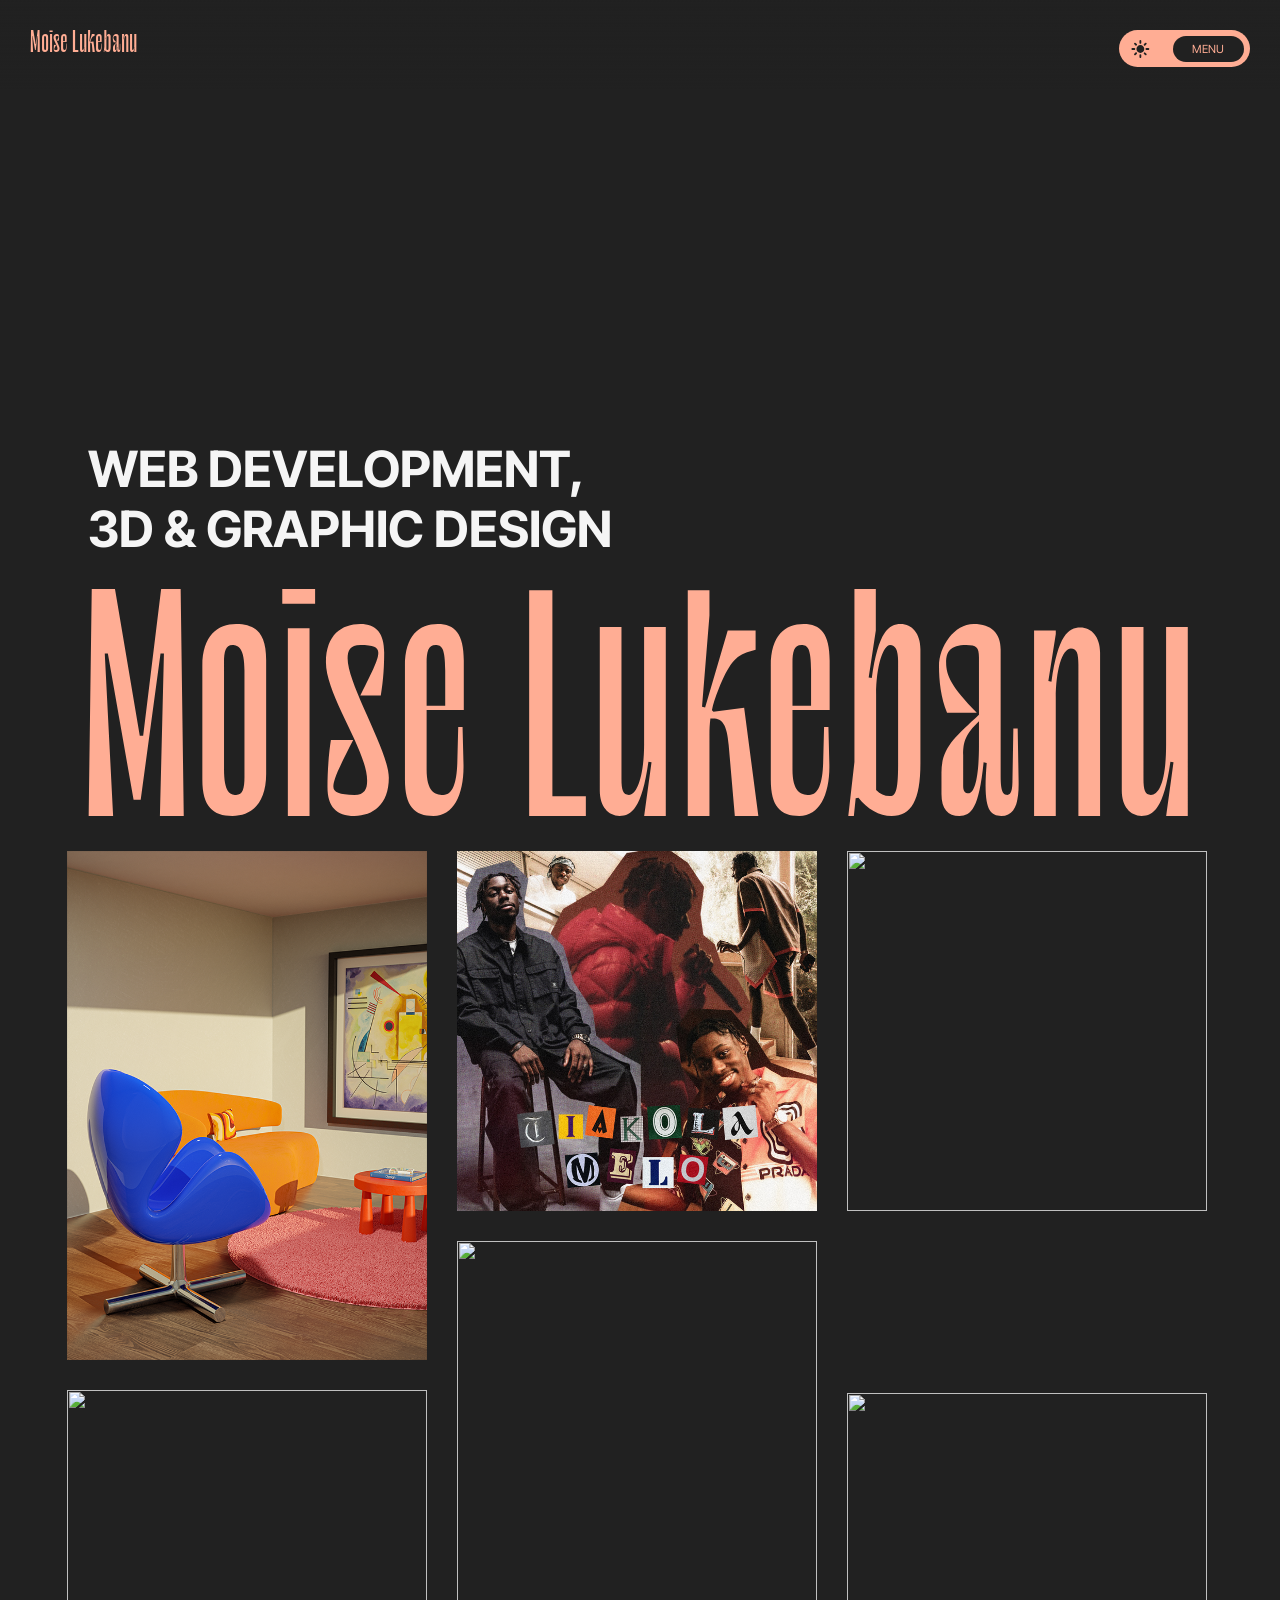
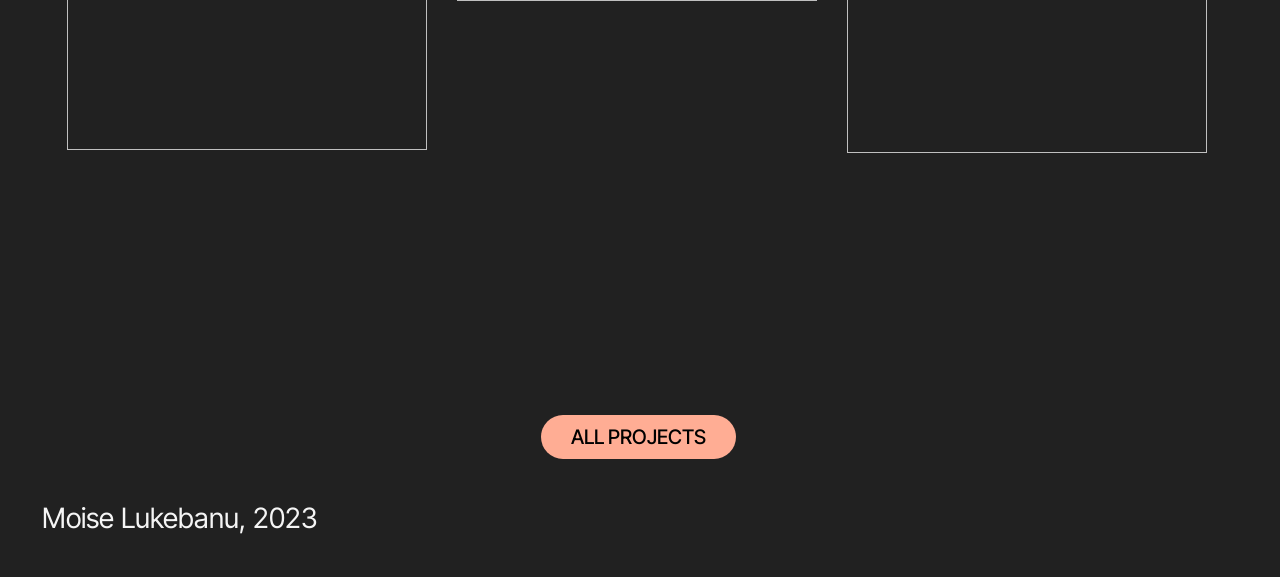
==== commit 157fc213: "v0.4 test debogging title bug" ====
--- a/index/index.html
+++ b/index/index.html
@@ -15,12 +15,6 @@
     </head>
 
     <body>
-        <div class="compteur-container">
-            <div class="compteur-overflow">
-                <div class="compteur">100<span class="compteur-pourcent">%</span></div>
-            </div>
-        <div class="line"></div>
-        </div>
         <div class="main">
             <nav class="nav" id="nav">
                 <div class="left-nav"> 
@@ -72,7 +66,55 @@
             </div>
             <header>
                 <h2>web development,<br>3d & graphic design</h2>
-                <h1>Moïse Lukebanu</h1>
+                <div class="h1">
+                    <?xml version="1.0" encoding="utf-8"?>
+<!-- Generator: Adobe Illustrator 27.0.1, SVG Export Plug-In . SVG Version: 6.00 Build 0)  -->
+<svg class="nameTitle" version="1.1" id="Calque_1" xmlns="http://www.w3.org/2000/svg" xmlns:xlink="http://www.w3.org/1999/xlink" x="0px" y="0px"
+	 viewBox="0 0 920 190" style="enable-background:new 0 0 920 190;" xml:space="preserve">
+<g>
+	<path class="st0" d="M60.13,190.22L63.5,53.98h-2.85L44.07,176.27h-5.96L16.61,53.98h-2.59l7,136.24H0.54L3.13,0.09h19.43
+		l20.73,122.55h2.85L61.17,0.09h16.32l2.59,190.13H60.13z"/>
+	<path class="st0" d="M120.76,189.81c-16.32,0-25.13-8.03-25.13-30.31V64.15c0-25.39,12.95-34.98,28.24-34.98
+		c16.58,0,25.13,8.03,25.13,30.31v95.34C149,180.22,136.05,189.81,120.76,189.81z M120.76,46.79c-5.7,0-7,5.7-7,14.77v89.13
+		c0,18.65,4.66,21.5,10.1,21.5c5.7,0,7-5.7,7-14.77V68.3C130.87,49.64,125.95,46.79,120.76,46.79z"/>
+	<path class="st0" d="M162.48-0.91h27.46V12.3h-27.46V-0.91z M167.14,32.77v157.45h18.14V32.77H167.14z"/>
+	<path class="st0" d="M251.6,157.94c0,22.28-13.21,31.87-28.76,31.87c-15.29,0-22.54-8.03-22.54-24.09
+		c0-13.21,1.04-27.98,2.85-39.38h18.65c-13.21,25.39-16.58,33.68-16.58,39.12c0,4.66,4.92,6.74,17.62,6.74
+		c8.55,0,10.62-5.18,10.62-11.92c0-25.65-34.46-70.99-34.46-98.97c0-23.06,13.21-32.13,28.76-32.13c13.47,0,19.95,7.77,19.95,23.84
+		c0,10.36-0.52,22.28-2.85,36.01h-17.1c11.66-23.06,15.03-30.57,15.03-35.75c0-4.66-4.14-6.48-15.03-6.48
+		c-8.55,0-10.62,4.66-10.62,11.4C217.14,80.22,251.6,135.4,251.6,157.94z"/>
+	<path class="st0" d="M283.21,150.69c0,18.65,6.74,21.5,13.99,21.5c7.77,0,11.14-9.85,11.66-26.43l0.78-30.31h3.63l0.78,31.09
+		c0.52,24.61-7.77,43.27-25.13,43.27c-15.8,0-23.84-8.03-23.84-30.31V64.41c0-25.65,11.92-35.24,27.46-35.24
+		c14.25,0,21.76,8.03,21.76,30.57v41.45h-31.09V150.69z M283.21,61.82v35.75h15.55V68.3c0-18.91-2.85-21.5-8.03-21.5
+		C284.51,46.79,283.21,52.49,283.21,61.82z"/>
+	<path class="st0" d="M388.4,173.38h27.98v16.84h-47.41V1.09h19.43V173.38z"/>
+	<path class="st0" d="M471.31,144.99l-2.59-0.52c-5.44,38.86-14.25,45.34-24.1,45.34c-9.59,0-16.58-8.03-16.58-20.99V31.77h18.14
+		v126.95c0,9.33,1.29,13.47,6.22,13.47c7.26,0,12.7-17.88,12.7-41.97V31.77h18.14v158.45h-18.14"/>
+	<path class="st0" d="M548.78,99.28l11.92,90.94h-19.69l-5.18-59.85c-1.56-18.39-5.96-23.06-15.29-22.02
+		c-0.52,4.4-0.78,8.55-0.78,13.47v68.4h-18.14V1.09h18.14v20.99l-6.22,76.43l2.59,0.52l18.91-64.25h23.32v16.06l-5.7,1.55
+		c-11.14,3.11-16.84,10.62-25.13,31.09c-2.85,6.99-4.66,12.43-5.7,17.88l1.29,1.29L548.78,99.28z"/>
+	<path class="st0" d="M589.2,150.69c0,18.65,6.74,21.5,13.99,21.5c7.77,0,11.14-9.85,11.66-26.43l0.78-30.31h3.63l0.78,31.09
+		c0.52,24.61-7.77,43.27-25.13,43.27c-15.8,0-23.84-8.03-23.84-30.31V64.41c0-25.65,11.92-35.24,27.46-35.24
+		c14.25,0,21.76,8.03,21.76,30.57v41.45H589.2V150.69z M589.2,61.82v35.75h15.55V68.3c0-18.91-2.85-21.5-8.03-21.5
+		C590.5,46.79,589.2,52.49,589.2,61.82z"/>
+	<path class="st0" d="M696.2,145.77c0,31.09-7.51,44.04-24.09,44.04c-10.36,0-20.47-5.96-27.72-15.29l-2.33,0.52l-1.56,15.18h-4.66
+		l5.18-45.49V-1.91h17.88v36.53L652.94,74l2.59,0.52c5.44-38.86,14.25-45.34,24.09-45.34c9.59,0,16.58,8.03,16.58,20.99V145.77z
+		 M677.55,60.27c0-9.33-2.33-13.47-6.74-13.47c-5.7,0-11.66,17.62-11.66,41.45v79.8c3.37,3.37,7,5.18,11.14,5.18
+		c4.92,0,7.25-3.63,7.25-25.91V60.27z"/>
+	<path class="st0" d="M728.85,189.81c-9.85,0-15.03-5.96-15.03-18.39v-17.88c0-20.99,10.88-29.28,31.35-48.45V57.16
+		c0-8.29-2.07-10.36-10.62-10.36c-13.47,0-16.84,5.7-16.84,14.77c0,10.88,4.4,20.47,25.65,41.97h-24.87
+		c-5.18-12.44-6.74-27.21-6.74-39.12c0-16.32,12.7-35.24,29.02-35.24c15.03,0,22.54,8.03,22.54,21.24v106.23
+		c0,13.99,2.59,15.55,5.44,15.55c2.33,0,4.14-1.56,4.4-10.1l0.78-45.34h3.63l0.78,44.3c0.26,16.32-2.33,28.76-14.51,28.76
+		c-10.62,0-15.29-7.51-12.18-44.3l-2.59-0.52C745.17,183.59,738.7,189.81,728.85,189.81z M736.36,170.9c5.7,0,8.81-15.8,8.81-39.64
+		v-20.73c-11.4,10.88-13.21,17.36-13.21,28.24v25.91C731.96,169.34,733.78,170.9,736.36,170.9z"/>
+	<path class="st0" d="M809.43,34.77v2.85L803.21,77l2.59,0.52c5.44-38.86,14.25-45.34,24.09-45.34c9.59,0,16.58,8.03,16.58,20.99
+		v137.06h-18.14V63.27c0-9.33-1.29-13.47-6.22-13.47c-7.25,0-12.7,17.88-12.7,41.97v98.45h-18.14V34.77H809.43z"/>
+	<path class="st0" d="M907.88,144.99l-2.59-0.52c-5.44,38.86-14.25,45.34-24.09,45.34c-9.59,0-16.58-8.03-16.58-20.99V31.77h18.14
+		v126.95c0,9.33,1.3,13.47,6.22,13.47c7.25,0,12.7-12.54,12.7-41.97V31.77h18.14v158.45h-18.14"/>
+</g>
+</svg>
+
+                    </div>
             </header>
 
             <div class="work-section">
--- a/index/index.css
+++ b/index/index.css
@@ -153,6 +153,8 @@
     cursor: none
 }
 
+button.more :visited {color:#212121}
+
 .category {
     font-size: 1.771vw;
     padding: 40px 40px 40px 30px;
@@ -211,25 +213,30 @@
     color:#212121
 }
 
-h1 {
+.h1 {
     font-size: 22.65vw;
     font-family: "Le Murmure";
     margin: 0px;
     position: relative;
-    top: -55px;
-    color:#FFAD94;
+    /*top: -55px;*/
     z-index: 1;
-    transition: color .2s
-}
-
-h1.light {color:#FF9001}
+    font-weight: 400
+}
+
+
+.nameTitle {
+    fill:#FFAD94;
+    transition: fill .2s;}
+
+.nameTitle.light {fill:#FF9001}
 
 header {
     margin: calc(100vh - 710px) 88px 0px;
     display: flex;
     flex-direction: column;
     z-index: 0;
-    position: relative}
+    position: relative;
+    }
 
 .work-section {
     display: grid;
@@ -342,26 +349,28 @@
 
 @media screen and (min-width: 1024px) and (max-width: 1365px){
 
-    h1 {font-size: 275px}
-
-    h2 {font-size: 50px}
-
-    header {margin: calc(100vh - 450px) 88px 0px;}
-
-    img.work {width: 360px}
-
-    .work-overflow {width: 360px}
+    .h1 {
+        margin-top: 2.344vw;
+        width: 85.938vw}
+
+    h2 {font-size: 3.906vw}
+
+    header {margin: calc(100vh - 47.500vh - 3.750vh) 6.875vw 2.734vw;}
+
+    img.work {width: 28.125vw}
+
+    .work-overflow {width: 28.125vw}
 
     .interieur-section, .melo-section, .stamina-section, .love-section, .porsche-section, .breakfast-section{
-        width: 360px;
-        margin-bottom: 30px
-    }
-
-    .work-column-1, .work-column-2, .work-column-3 {width: 360px}
+        width: 28.125vw;
+        margin-bottom: 2.344vw
+    }
+
+    .work-column-1, .work-column-2, .work-column-3 {width: 28.125vw}
 
     .work-section {
-        grid-template-columns: repeat(3, 360px);
-        grid-column-gap: 30px;
+        grid-template-columns: repeat(3, 28.125vw);
+        grid-column-gap: 2.344vw;
         width: 1142px}
 
     .interieur-section, .porsche-section {height: 509.275px }
@@ -465,12 +474,12 @@
 
     h2 {font-size: 4.026vw}
 
-    h1 {font-size: 21.669vw}
+    .h1 {font-size: 21.669vw}
 
     header {
         margin-top: 41.015625vh;
         height: 35.871vw;
-        margin-top: calc(100vh - 35.139vw)}
+        margin-top: calc(100vh - 410px - 30px)}
 
     .work-title {
         font-size: 4.026vw;
@@ -511,6 +520,11 @@
     }
 
     .name {font-size: 1.302vw}
+
+    .h1 {
+        width: 1180px;
+        margin-top: 30px
+    }
 }
 
 @media screen and (min-width: 300px) and (max-width: 768px) {
@@ -523,6 +537,8 @@
         width: calc(100vw - 6.154vw);
         align-items: flex-end
     }
+
+    .h1 .nameTitle {margin-top: 10px}
 
     .block-menu {
         height: 8.205vw;
@@ -547,9 +563,8 @@
         height: 6.410vw;
         font-size: 3.077vw}
 
-    h1 {
-        font-size: 19.744vw;
-        width: 79.487vw;
+    .h1 {
+        font-size: 16.744vw;
         top: 0}
 
     .work-title {
@@ -561,7 +576,10 @@
         }
 
     header {
-        margin: calc(100vh - 33.333vw - 3.846vw) calc((100vw - 79.487vw)/2) 5.128vw calc((100vw - 79.487vw)/2);
+        margin-top: calc(100vh - 115px - 30px);
+        margin-right: calc((100vw - 79.487vw)/2);
+        margin-bottom: 0;
+        margin-left: calc((100vw - 79.487vw)/2);
         width: 79.487vw;}
 
     .block-menu.active {
@@ -615,7 +633,10 @@
         position: relative;
         margin: 8vw 2.667vw 2.667vw 2.667vw}
 
-    .work-overflow {overflow: visible;}
+    .work-overflow {
+        width: 80vw;
+        overflow: hidden;
+        border-radius: 15px}
 
     img.work {width: 80vw}
 
